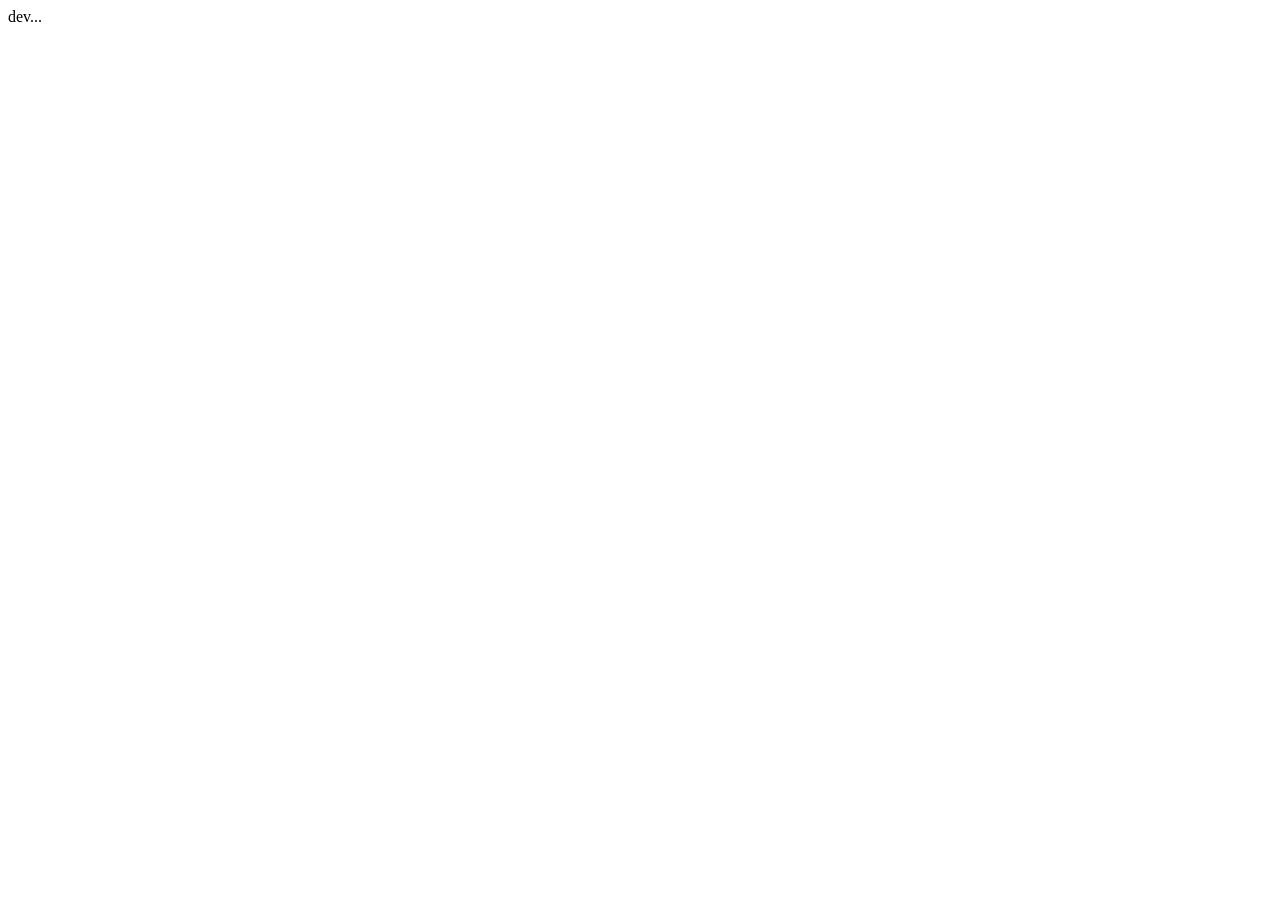
==== index.html @ 96e87997 "initial time" ====
<!DOCTYPE html>
<html lang="en">
<head>
    <meta charset="UTF-8">
    <meta name="viewport" content="width=device-width, initial-scale=1.0">
    <title>Learn English</title>
</head>
<body>
    dev...
</body>
</html>
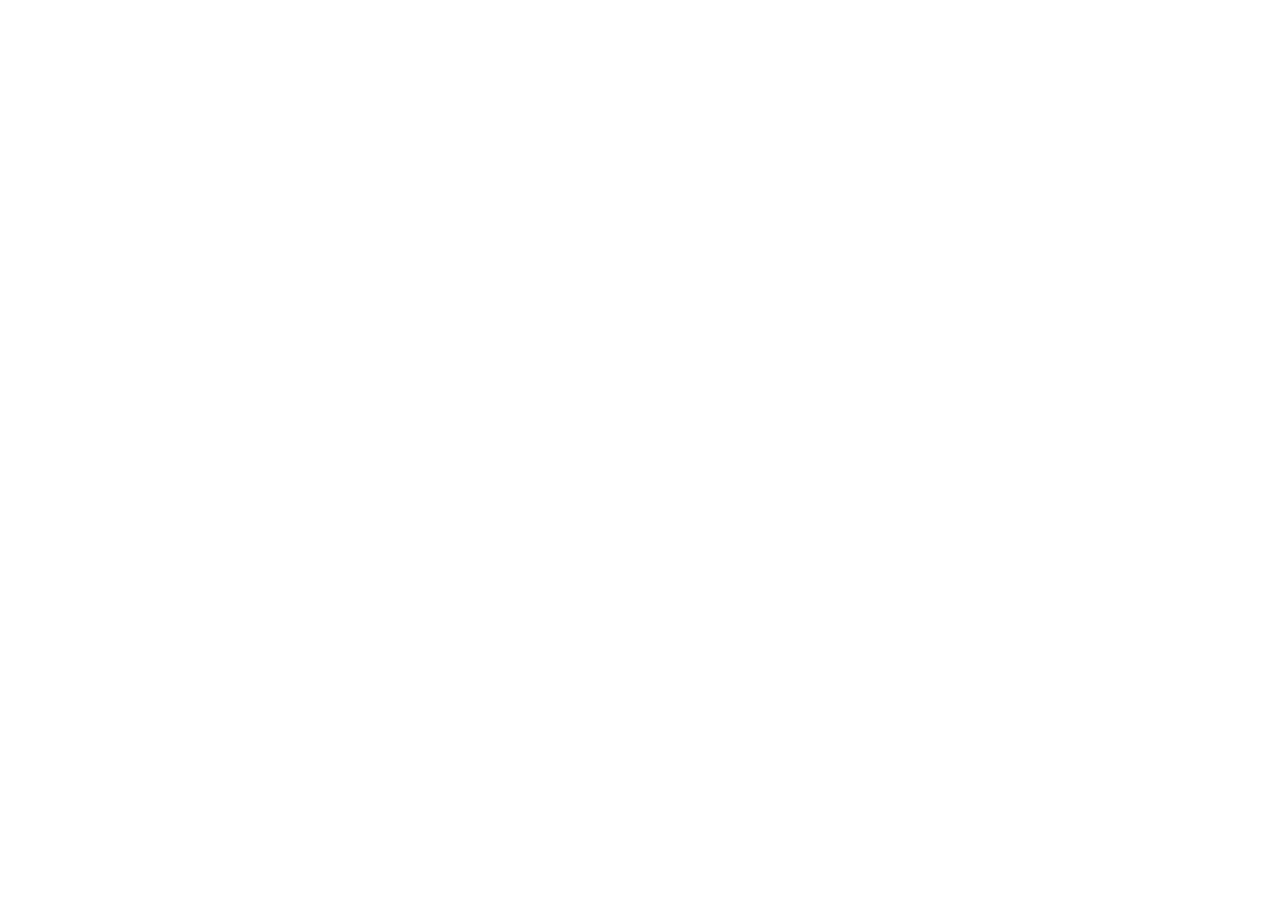
==== commit 2aa21818: "m" ====
--- a/index.html
+++ b/index.html
@@ -1,11 +1,14 @@
 <!DOCTYPE html>
 <html lang="en">
-<head>
-    <meta charset="UTF-8">
-    <meta name="viewport" content="width=device-width, initial-scale=1.0">
-    <title>Learn English</title>
-</head>
-<body>
-    dev...
-</body>
-</html>+  <head>
+    <meta charset="UTF-8" />
+    <link rel="icon" type="image/svg+xml" href="/favicon.svg" />
+    <meta name="viewport" content="width=device-width, initial-scale=1.0" />
+    <title>React 18, TypeScript, Jest, Testing Library, TailwindCSS 3, Vite, Eslint and Prettier boilerplate</title>
+    <script type="module" crossorigin src="/assets/index-DSTw9NiI.js"></script>
+    <link rel="stylesheet" crossorigin href="/assets/index-BPBUyjKG.css">
+  </head>
+  <body>
+    <div id="root"></div>
+  </body>
+</html>
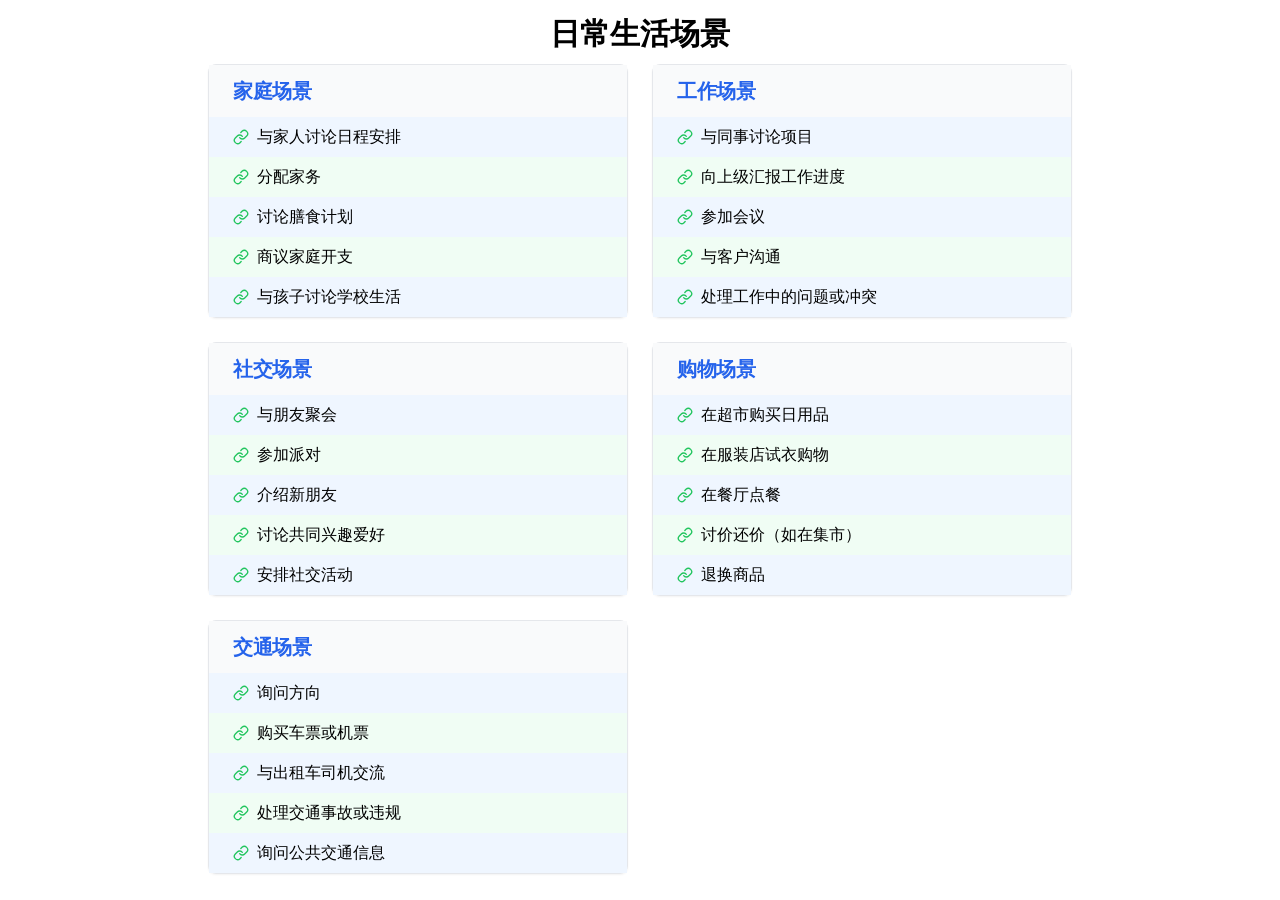
==== commit b2d011f9: "Update index.html" ====
--- a/index.html
+++ b/index.html
@@ -4,9 +4,9 @@
     <meta charset="UTF-8" />
     <link rel="icon" type="image/svg+xml" href="/favicon.svg" />
     <meta name="viewport" content="width=device-width, initial-scale=1.0" />
-    <title>React 18, TypeScript, Jest, Testing Library, TailwindCSS 3, Vite, Eslint and Prettier boilerplate</title>
-    <script type="module" crossorigin src="/assets/index-DSTw9NiI.js"></script>
-    <link rel="stylesheet" crossorigin href="/assets/index-BPBUyjKG.css">
+    <title>Learn English</title>
+    <script type="module" crossorigin src="/assets/index-DxFc9yMh.js"></script>
+    <link rel="stylesheet" crossorigin href="/assets/index-CuaMElBH.css">
   </head>
   <body>
     <div id="root"></div>
--- a/assets/index-CuaMElBH.css
+++ b/assets/index-CuaMElBH.css
@@ -0,0 +1 @@
+*,:before,:after{--tw-border-spacing-x: 0;--tw-border-spacing-y: 0;--tw-translate-x: 0;--tw-translate-y: 0;--tw-rotate: 0;--tw-skew-x: 0;--tw-skew-y: 0;--tw-scale-x: 1;--tw-scale-y: 1;--tw-pan-x: ;--tw-pan-y: ;--tw-pinch-zoom: ;--tw-scroll-snap-strictness: proximity;--tw-gradient-from-position: ;--tw-gradient-via-position: ;--tw-gradient-to-position: ;--tw-ordinal: ;--tw-slashed-zero: ;--tw-numeric-figure: ;--tw-numeric-spacing: ;--tw-numeric-fraction: ;--tw-ring-inset: ;--tw-ring-offset-width: 0px;--tw-ring-offset-color: #fff;--tw-ring-color: rgb(59 130 246 / .5);--tw-ring-offset-shadow: 0 0 #0000;--tw-ring-shadow: 0 0 #0000;--tw-shadow: 0 0 #0000;--tw-shadow-colored: 0 0 #0000;--tw-blur: ;--tw-brightness: ;--tw-contrast: ;--tw-grayscale: ;--tw-hue-rotate: ;--tw-invert: ;--tw-saturate: ;--tw-sepia: ;--tw-drop-shadow: ;--tw-backdrop-blur: ;--tw-backdrop-brightness: ;--tw-backdrop-contrast: ;--tw-backdrop-grayscale: ;--tw-backdrop-hue-rotate: ;--tw-backdrop-invert: ;--tw-backdrop-opacity: ;--tw-backdrop-saturate: ;--tw-backdrop-sepia: ;--tw-contain-size: ;--tw-contain-layout: ;--tw-contain-paint: ;--tw-contain-style: }::backdrop{--tw-border-spacing-x: 0;--tw-border-spacing-y: 0;--tw-translate-x: 0;--tw-translate-y: 0;--tw-rotate: 0;--tw-skew-x: 0;--tw-skew-y: 0;--tw-scale-x: 1;--tw-scale-y: 1;--tw-pan-x: ;--tw-pan-y: ;--tw-pinch-zoom: ;--tw-scroll-snap-strictness: proximity;--tw-gradient-from-position: ;--tw-gradient-via-position: ;--tw-gradient-to-position: ;--tw-ordinal: ;--tw-slashed-zero: ;--tw-numeric-figure: ;--tw-numeric-spacing: ;--tw-numeric-fraction: ;--tw-ring-inset: ;--tw-ring-offset-width: 0px;--tw-ring-offset-color: #fff;--tw-ring-color: rgb(59 130 246 / .5);--tw-ring-offset-shadow: 0 0 #0000;--tw-ring-shadow: 0 0 #0000;--tw-shadow: 0 0 #0000;--tw-shadow-colored: 0 0 #0000;--tw-blur: ;--tw-brightness: ;--tw-contrast: ;--tw-grayscale: ;--tw-hue-rotate: ;--tw-invert: ;--tw-saturate: ;--tw-sepia: ;--tw-drop-shadow: ;--tw-backdrop-blur: ;--tw-backdrop-brightness: ;--tw-backdrop-contrast: ;--tw-backdrop-grayscale: ;--tw-backdrop-hue-rotate: ;--tw-backdrop-invert: ;--tw-backdrop-opacity: ;--tw-backdrop-saturate: ;--tw-backdrop-sepia: ;--tw-contain-size: ;--tw-contain-layout: ;--tw-contain-paint: ;--tw-contain-style: }*,:before,:after{box-sizing:border-box;border-width:0;border-style:solid;border-color:#e5e7eb}:before,:after{--tw-content: ""}html,:host{line-height:1.5;-webkit-text-size-adjust:100%;-moz-tab-size:4;tab-size:4;font-family:ui-sans-serif,system-ui,sans-serif,"Apple Color Emoji","Segoe UI Emoji",Segoe UI Symbol,"Noto Color Emoji";font-feature-settings:normal;font-variation-settings:normal;-webkit-tap-highlight-color:transparent}body{margin:0;line-height:inherit}hr{height:0;color:inherit;border-top-width:1px}abbr:where([title]){-webkit-text-decoration:underline dotted;text-decoration:underline dotted}h1,h2,h3,h4,h5,h6{font-size:inherit;font-weight:inherit}a{color:inherit;text-decoration:inherit}b,strong{font-weight:bolder}code,kbd,samp,pre{font-family:ui-monospace,SFMono-Regular,Menlo,Monaco,Consolas,Liberation Mono,Courier New,monospace;font-feature-settings:normal;font-variation-settings:normal;font-size:1em}small{font-size:80%}sub,sup{font-size:75%;line-height:0;position:relative;vertical-align:baseline}sub{bottom:-.25em}sup{top:-.5em}table{text-indent:0;border-color:inherit;border-collapse:collapse}button,input,optgroup,select,textarea{font-family:inherit;font-feature-settings:inherit;font-variation-settings:inherit;font-size:100%;font-weight:inherit;line-height:inherit;letter-spacing:inherit;color:inherit;margin:0;padding:0}button,select{text-transform:none}button,input:where([type=button]),input:where([type=reset]),input:where([type=submit]){-webkit-appearance:button;background-color:transparent;background-image:none}:-moz-focusring{outline:auto}:-moz-ui-invalid{box-shadow:none}progress{vertical-align:baseline}::-webkit-inner-spin-button,::-webkit-outer-spin-button{height:auto}[type=search]{-webkit-appearance:textfield;outline-offset:-2px}::-webkit-search-decoration{-webkit-appearance:none}::-webkit-file-upload-button{-webkit-appearance:button;font:inherit}summary{display:list-item}blockquote,dl,dd,h1,h2,h3,h4,h5,h6,hr,figure,p,pre{margin:0}fieldset{margin:0;padding:0}legend{padding:0}ol,ul,menu{list-style:none;margin:0;padding:0}dialog{padding:0}textarea{resize:vertical}input::placeholder,textarea::placeholder{opacity:1;color:#9ca3af}button,[role=button]{cursor:pointer}:disabled{cursor:default}img,svg,video,canvas,audio,iframe,embed,object{display:block;vertical-align:middle}img,video{max-width:100%;height:auto}[hidden]{display:none}.container{width:100%}@media (min-width: 640px){.container{max-width:640px}}@media (min-width: 768px){.container{max-width:768px}}@media (min-width: 1024px){.container{max-width:1024px}}@media (min-width: 1280px){.container{max-width:1280px}}@media (min-width: 1536px){.container{max-width:1536px}}.absolute{position:absolute}.right-4{right:1rem}.top-4{top:1rem}.mx-auto{margin-left:auto;margin-right:auto}.mb-1{margin-bottom:.25rem}.mb-2{margin-bottom:.5rem}.mb-3{margin-bottom:.75rem}.mb-4{margin-bottom:1rem}.mr-2{margin-right:.5rem}.flex{display:flex}.grid{display:grid}.h-4{height:1rem}.h-auto{height:auto}.h-full{height:100%}.h-screen{height:100vh}.w-4{width:1rem}.max-w-4xl{max-width:56rem}.cursor-pointer{cursor:pointer}.grid-cols-1{grid-template-columns:repeat(1,minmax(0,1fr))}.flex-col{flex-direction:column}.items-center{align-items:center}.gap-6{gap:1.5rem}.space-y-0>:not([hidden])~:not([hidden]){--tw-space-y-reverse: 0;margin-top:calc(0px * calc(1 - var(--tw-space-y-reverse)));margin-bottom:calc(0px * var(--tw-space-y-reverse))}.space-y-1\.5>:not([hidden])~:not([hidden]){--tw-space-y-reverse: 0;margin-top:calc(.375rem * calc(1 - var(--tw-space-y-reverse)));margin-bottom:calc(.375rem * var(--tw-space-y-reverse))}.rounded-lg{border-radius:.5rem}.border{border-width:1px}.bg-gray-50{--tw-bg-opacity: 1;background-color:rgb(249 250 251 / var(--tw-bg-opacity))}.p-3{padding:.75rem}.p-4{padding:1rem}.p-6{padding:1.5rem}.px-6{padding-left:1.5rem;padding-right:1.5rem}.py-2{padding-top:.5rem;padding-bottom:.5rem}.pb-3{padding-bottom:.75rem}.pl-6{padding-left:1.5rem}.pt-0{padding-top:0}.pt-3{padding-top:.75rem}.text-center{text-align:center}.text-2xl{font-size:1.5rem;line-height:2rem}.text-3xl{font-size:1.875rem;line-height:2.25rem}.text-sm{font-size:.875rem;line-height:1.25rem}.text-xl{font-size:1.25rem;line-height:1.75rem}.font-bold{font-weight:700}.font-semibold{font-weight:600}.leading-none{line-height:1}.tracking-tight{letter-spacing:-.025em}.text-blue-600{--tw-text-opacity: 1;color:rgb(37 99 235 / var(--tw-text-opacity))}.text-green-500{--tw-text-opacity: 1;color:rgb(34 197 94 / var(--tw-text-opacity))}.shadow-sm{--tw-shadow: 0 1px 2px 0 rgb(0 0 0 / .05);--tw-shadow-colored: 0 1px 2px 0 var(--tw-shadow-color);box-shadow:var(--tw-ring-offset-shadow, 0 0 #0000),var(--tw-ring-shadow, 0 0 #0000),var(--tw-shadow)}.filter{filter:var(--tw-blur) var(--tw-brightness) var(--tw-contrast) var(--tw-grayscale) var(--tw-hue-rotate) var(--tw-invert) var(--tw-saturate) var(--tw-sepia) var(--tw-drop-shadow)}.transition-shadow{transition-property:box-shadow;transition-timing-function:cubic-bezier(.4,0,.2,1);transition-duration:.15s}.duration-300{transition-duration:.3s}.odd\:bg-blue-50:nth-child(odd){--tw-bg-opacity: 1;background-color:rgb(239 246 255 / var(--tw-bg-opacity))}.even\:bg-green-50:nth-child(2n){--tw-bg-opacity: 1;background-color:rgb(240 253 244 / var(--tw-bg-opacity))}.hover\:shadow-lg:hover{--tw-shadow: 0 10px 15px -3px rgb(0 0 0 / .1), 0 4px 6px -4px rgb(0 0 0 / .1);--tw-shadow-colored: 0 10px 15px -3px var(--tw-shadow-color), 0 4px 6px -4px var(--tw-shadow-color);box-shadow:var(--tw-ring-offset-shadow, 0 0 #0000),var(--tw-ring-shadow, 0 0 #0000),var(--tw-shadow)}@media (min-width: 768px){.md\:grid-cols-2{grid-template-columns:repeat(2,minmax(0,1fr))}}
